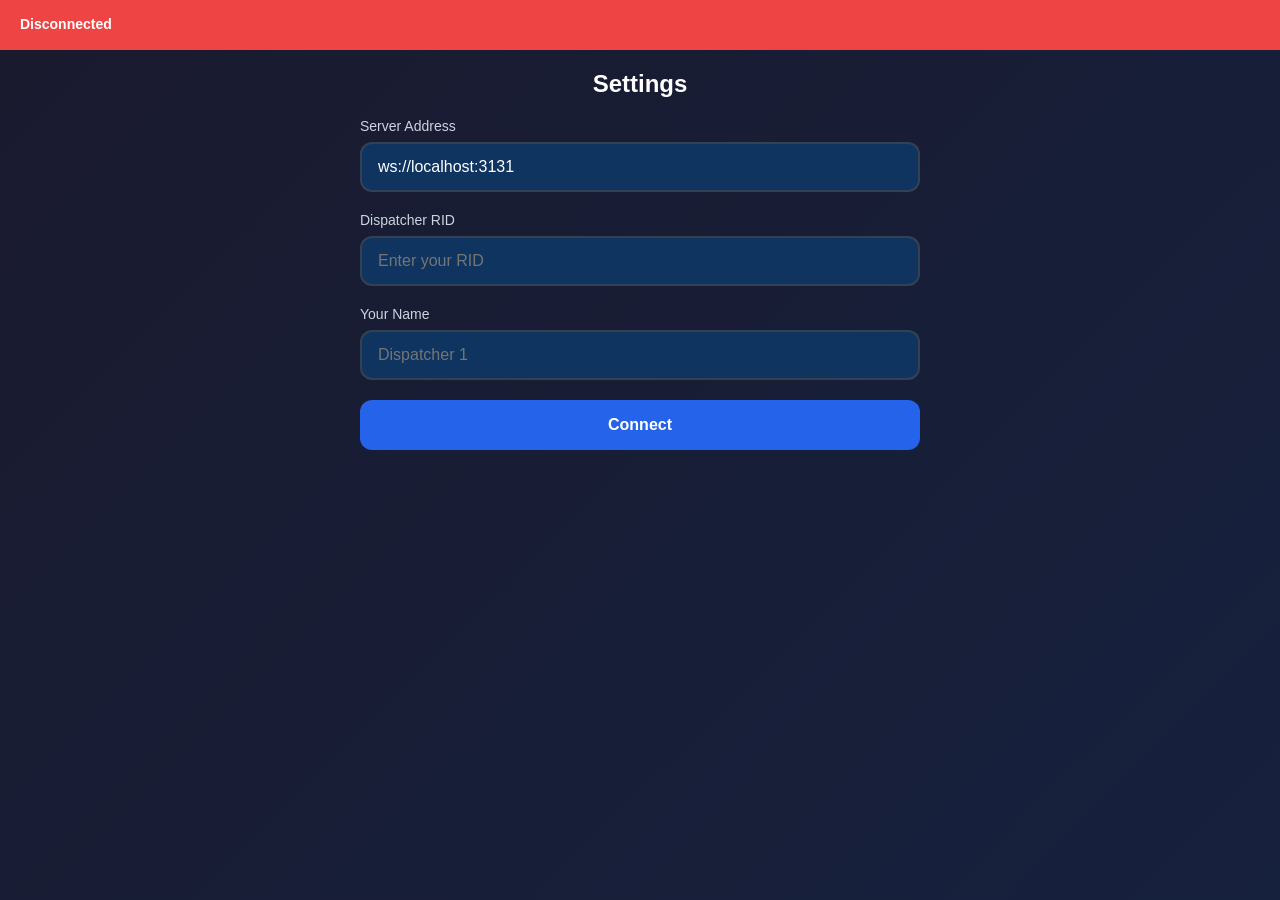
==== WhackerLinkWeb/index.html @ 2dd28832 "Add WhackerLink Mobile web client for iPhone and Android Created a complete Progressive Web App (PWA" ====
<!DOCTYPE html>
<html lang="en">
<head>
    <meta charset="UTF-8">
    <meta name="viewport" content="width=device-width, initial-scale=1.0, maximum-scale=1.0, user-scalable=no">
    <meta name="apple-mobile-web-app-capable" content="yes">
    <meta name="apple-mobile-web-app-status-bar-style" content="black-translucent">
    <meta name="apple-mobile-web-app-title" content="WhackerLink">
    <meta name="theme-color" content="#1a1a2e">

    <title>WhackerLink Mobile</title>

    <link rel="manifest" href="manifest.json">
    <link rel="apple-touch-icon" href="assets/icon-192.png">
    <link rel="stylesheet" href="css/styles.css">
</head>
<body>
    <!-- Connection Status Bar -->
    <div id="status-bar" class="status-bar disconnected">
        <span id="status-text">Disconnected</span>
        <span id="rid-display"></span>
    </div>

    <!-- Main Container -->
    <div class="container">
        <!-- Settings Panel -->
        <div id="settings-panel" class="panel">
            <h2>Settings</h2>

            <div class="form-group">
                <label for="server-address">Server Address</label>
                <input type="text" id="server-address" placeholder="ws://localhost:3131" value="ws://localhost:3131">
            </div>

            <div class="form-group">
                <label for="dispatcher-rid">Dispatcher RID</label>
                <input type="number" id="dispatcher-rid" placeholder="Enter your RID">
            </div>

            <div class="form-group">
                <label for="dispatcher-name">Your Name</label>
                <input type="text" id="dispatcher-name" placeholder="Dispatcher 1">
            </div>

            <button id="connect-btn" class="btn btn-primary">Connect</button>
            <button id="disconnect-btn" class="btn btn-secondary" style="display:none;">Disconnect</button>
        </div>

        <!-- Channels Panel -->
        <div id="channels-panel" class="panel" style="display:none;">
            <h2>Talkgroups</h2>
            <div id="channels-list" class="channels-list">
                <!-- Channels will be populated dynamically -->
            </div>

            <button id="back-to-settings" class="btn btn-secondary">Settings</button>
        </div>

        <!-- PTT Panel -->
        <div id="ptt-panel" class="panel" style="display:none;">
            <div class="ptt-container">
                <h2 id="selected-channel-name">No Channel Selected</h2>

                <div class="ptt-status">
                    <div id="ptt-indicator" class="ptt-indicator idle">IDLE</div>
                </div>

                <!-- PTT Button -->
                <button id="ptt-button" class="ptt-button">
                    <div class="ptt-button-inner">
                        <span class="ptt-icon">🎤</span>
                        <span class="ptt-text">HOLD TO TALK</span>
                    </div>
                </button>

                <div class="info-text">
                    <p><strong>RID:</strong> <span id="current-rid">-</span></p>
                    <p><strong>TG:</strong> <span id="current-tgid">-</span></p>
                    <p><strong>Site:</strong> <span id="current-site">-</span></p>
                </div>

                <div class="button-group">
                    <button id="change-channel" class="btn btn-secondary">Change Channel</button>
                    <button id="disconnect-from-ptt" class="btn btn-secondary">Disconnect</button>
                </div>
            </div>
        </div>
    </div>

    <!-- Toast Notifications -->
    <div id="toast" class="toast"></div>

    <!-- Scripts -->
    <script src="js/config.js"></script>
    <script src="js/websocket.js"></script>
    <script src="js/audio.js"></script>
    <script src="js/ui.js"></script>
    <script src="js/app.js"></script>
</body>
</html>
---- WhackerLinkWeb/css/styles.css ----
/* WhackerLink Mobile - Styles */

* {
    margin: 0;
    padding: 0;
    box-sizing: border-box;
    -webkit-tap-highlight-color: transparent;
}

:root {
    --primary-color: #2563eb;
    --secondary-color: #64748b;
    --success-color: #10b981;
    --danger-color: #ef4444;
    --warning-color: #f59e0b;
    --bg-dark: #1a1a2e;
    --bg-medium: #16213e;
    --bg-light: #0f3460;
    --text-light: #ffffff;
    --text-gray: #cbd5e1;
    --border-color: #334155;
}

body {
    font-family: -apple-system, BlinkMacSystemFont, 'Segoe UI', Roboto, Oxygen, Ubuntu, Cantarell, sans-serif;
    background: linear-gradient(135deg, var(--bg-dark) 0%, var(--bg-medium) 100%);
    color: var(--text-light);
    min-height: 100vh;
    overflow-x: hidden;
    user-select: none;
    -webkit-user-select: none;
}

/* Status Bar */
.status-bar {
    position: fixed;
    top: 0;
    left: 0;
    right: 0;
    padding: 12px 20px;
    background: var(--bg-medium);
    border-bottom: 2px solid var(--border-color);
    display: flex;
    justify-content: space-between;
    align-items: center;
    font-size: 14px;
    font-weight: 600;
    z-index: 1000;
    height: 50px;
}

.status-bar.connected {
    background: var(--success-color);
    border-bottom-color: var(--success-color);
}

.status-bar.disconnected {
    background: var(--danger-color);
    border-bottom-color: var(--danger-color);
}

.status-bar.transmitting {
    background: var(--warning-color);
    border-bottom-color: var(--warning-color);
    animation: pulse 1s infinite;
}

@keyframes pulse {
    0%, 100% { opacity: 1; }
    50% { opacity: 0.8; }
}

/* Container */
.container {
    padding-top: 50px;
    min-height: 100vh;
}

/* Panel */
.panel {
    padding: 20px;
    max-width: 600px;
    margin: 0 auto;
}

.panel h2 {
    margin-bottom: 20px;
    font-size: 24px;
    text-align: center;
}

/* Form Groups */
.form-group {
    margin-bottom: 20px;
}

.form-group label {
    display: block;
    margin-bottom: 8px;
    font-size: 14px;
    color: var(--text-gray);
    font-weight: 500;
}

.form-group input,
.form-group select {
    width: 100%;
    padding: 14px 16px;
    background: var(--bg-light);
    border: 2px solid var(--border-color);
    border-radius: 12px;
    color: var(--text-light);
    font-size: 16px;
    transition: border-color 0.3s;
}

.form-group input:focus,
.form-group select:focus {
    outline: none;
    border-color: var(--primary-color);
}

/* Buttons */
.btn {
    width: 100%;
    padding: 16px;
    border: none;
    border-radius: 12px;
    font-size: 16px;
    font-weight: 600;
    cursor: pointer;
    transition: all 0.3s;
    margin-bottom: 12px;
}

.btn-primary {
    background: var(--primary-color);
    color: var(--text-light);
}

.btn-primary:active {
    background: #1d4ed8;
    transform: scale(0.98);
}

.btn-secondary {
    background: var(--secondary-color);
    color: var(--text-light);
}

.btn-secondary:active {
    background: #475569;
    transform: scale(0.98);
}

/* Channels List */
.channels-list {
    display: grid;
    gap: 12px;
    margin-bottom: 20px;
}

.channel-item {
    padding: 16px;
    background: var(--bg-light);
    border: 2px solid var(--border-color);
    border-radius: 12px;
    cursor: pointer;
    transition: all 0.3s;
}

.channel-item:active {
    background: var(--bg-medium);
    transform: scale(0.98);
}

.channel-item.selected {
    border-color: var(--primary-color);
    background: rgba(37, 99, 235, 0.2);
}

.channel-name {
    font-size: 18px;
    font-weight: 600;
    margin-bottom: 4px;
}

.channel-info {
    font-size: 14px;
    color: var(--text-gray);
}

/* PTT Container */
.ptt-container {
    display: flex;
    flex-direction: column;
    align-items: center;
    padding: 20px 0;
}

#selected-channel-name {
    margin-bottom: 30px;
    text-align: center;
}

/* PTT Status */
.ptt-status {
    margin-bottom: 30px;
}

.ptt-indicator {
    padding: 12px 30px;
    border-radius: 25px;
    font-size: 14px;
    font-weight: 700;
    letter-spacing: 2px;
}

.ptt-indicator.idle {
    background: var(--secondary-color);
}

.ptt-indicator.transmitting {
    background: var(--danger-color);
    animation: pulse 1s infinite;
}

/* PTT Button */
.ptt-button {
    width: 280px;
    height: 280px;
    border-radius: 50%;
    background: linear-gradient(135deg, var(--primary-color) 0%, #1d4ed8 100%);
    border: 8px solid rgba(255, 255, 255, 0.1);
    cursor: pointer;
    transition: all 0.2s;
    box-shadow: 0 10px 30px rgba(0, 0, 0, 0.3);
    margin: 20px 0;
    position: relative;
    overflow: hidden;
}

.ptt-button:active {
    transform: scale(0.95);
    background: linear-gradient(135deg, var(--danger-color) 0%, #dc2626 100%);
    box-shadow: 0 5px 15px rgba(0, 0, 0, 0.5);
}

.ptt-button-inner {
    width: 100%;
    height: 100%;
    display: flex;
    flex-direction: column;
    justify-content: center;
    align-items: center;
    gap: 12px;
}

.ptt-icon {
    font-size: 72px;
}

.ptt-text {
    font-size: 18px;
    font-weight: 700;
    letter-spacing: 1px;
}

/* Info Text */
.info-text {
    text-align: center;
    margin: 30px 0;
    font-size: 16px;
}

.info-text p {
    margin: 8px 0;
    color: var(--text-gray);
}

.info-text strong {
    color: var(--text-light);
    margin-right: 8px;
}

/* Button Group */
.button-group {
    width: 100%;
    max-width: 400px;
}

/* Toast Notifications */
.toast {
    position: fixed;
    bottom: 20px;
    left: 50%;
    transform: translateX(-50%) translateY(100px);
    background: var(--bg-medium);
    color: var(--text-light);
    padding: 16px 24px;
    border-radius: 12px;
    box-shadow: 0 4px 12px rgba(0, 0, 0, 0.3);
    z-index: 2000;
    opacity: 0;
    transition: all 0.3s;
    max-width: 90%;
    text-align: center;
    font-size: 14px;
}

.toast.show {
    opacity: 1;
    transform: translateX(-50%) translateY(0);
}

.toast.success {
    background: var(--success-color);
}

.toast.error {
    background: var(--danger-color);
}

.toast.warning {
    background: var(--warning-color);
}

/* Responsive Adjustments */
@media (max-width: 480px) {
    .ptt-button {
        width: 240px;
        height: 240px;
    }

    .ptt-icon {
        font-size: 60px;
    }

    .ptt-text {
        font-size: 16px;
    }
}

/* Prevent pull-to-refresh on iOS */
body {
    overscroll-behavior-y: contain;
}

/* Disable text selection on buttons */
button, .channel-item {
    -webkit-touch-callout: none;
    -webkit-user-select: none;
    user-select: none;
}
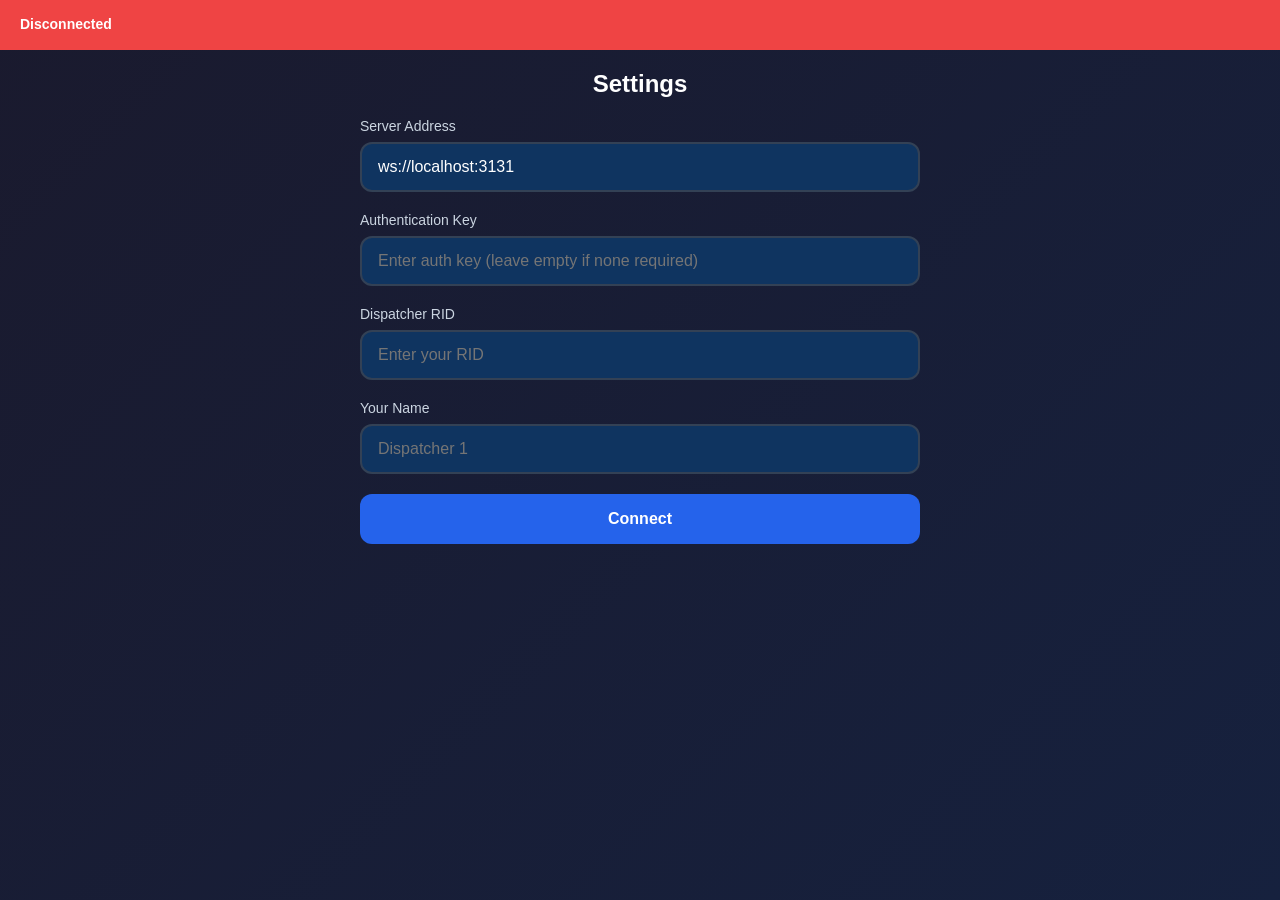
==== commit d91b54c0: "Add authentication key support to WhackerLink Mobile web client - Add authKey field to configuration" ====
--- a/WhackerLinkWeb/index.html
+++ b/WhackerLinkWeb/index.html
@@ -30,6 +30,11 @@
             <div class="form-group">
                 <label for="server-address">Server Address</label>
                 <input type="text" id="server-address" placeholder="ws://localhost:3131" value="ws://localhost:3131">
+            </div>
+
+            <div class="form-group">
+                <label for="auth-key">Authentication Key</label>
+                <input type="password" id="auth-key" placeholder="Enter auth key (leave empty if none required)">
             </div>
 
             <div class="form-group">
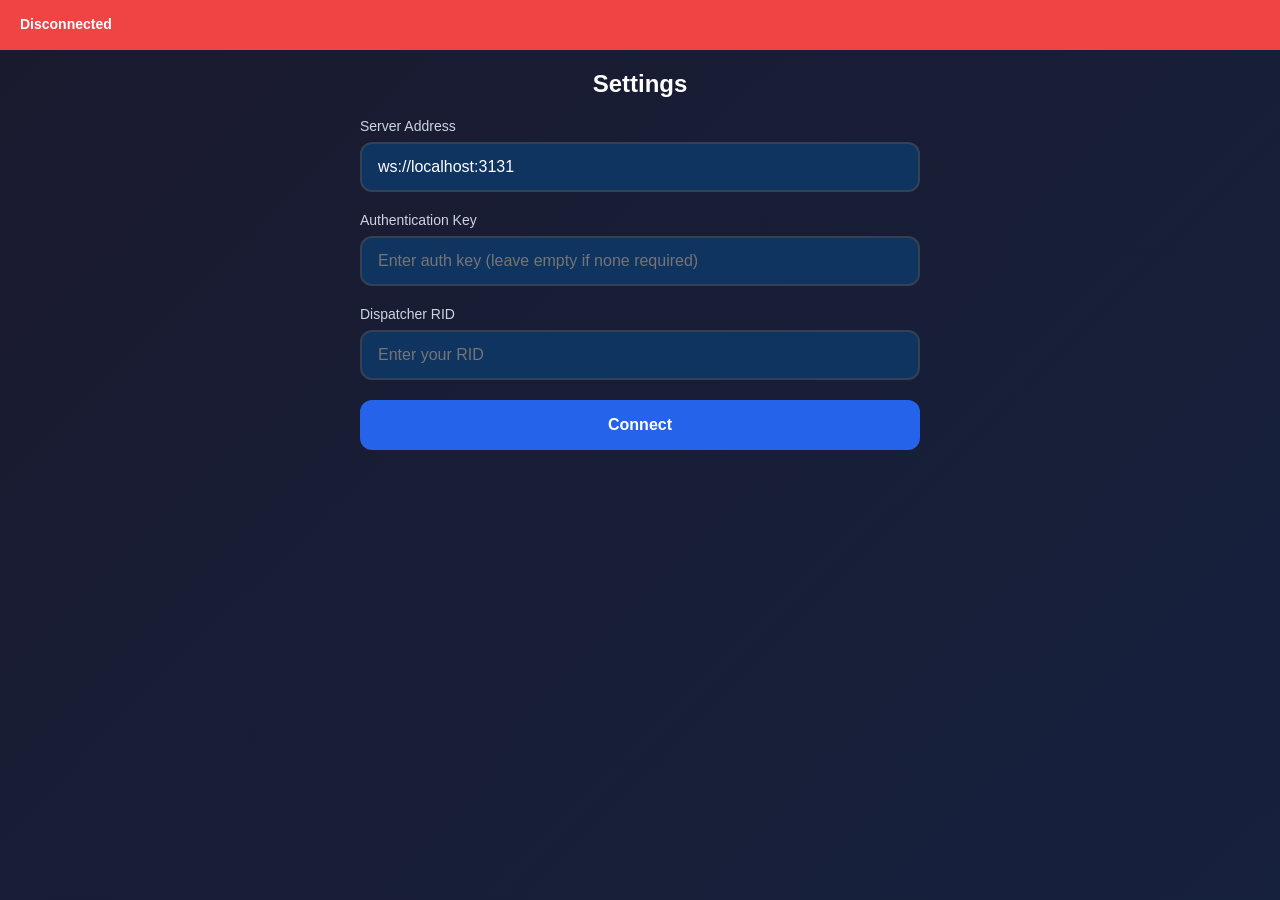
==== commit 6ae2f0d4: "Remove dispatcher name field from WhackerLink Mobile web client The name field was not relevant for " ====
--- a/WhackerLinkWeb/index.html
+++ b/WhackerLinkWeb/index.html
@@ -40,11 +40,6 @@
             <div class="form-group">
                 <label for="dispatcher-rid">Dispatcher RID</label>
                 <input type="number" id="dispatcher-rid" placeholder="Enter your RID">
-            </div>
-
-            <div class="form-group">
-                <label for="dispatcher-name">Your Name</label>
-                <input type="text" id="dispatcher-name" placeholder="Dispatcher 1">
             </div>
 
             <button id="connect-btn" class="btn btn-primary">Connect</button>
